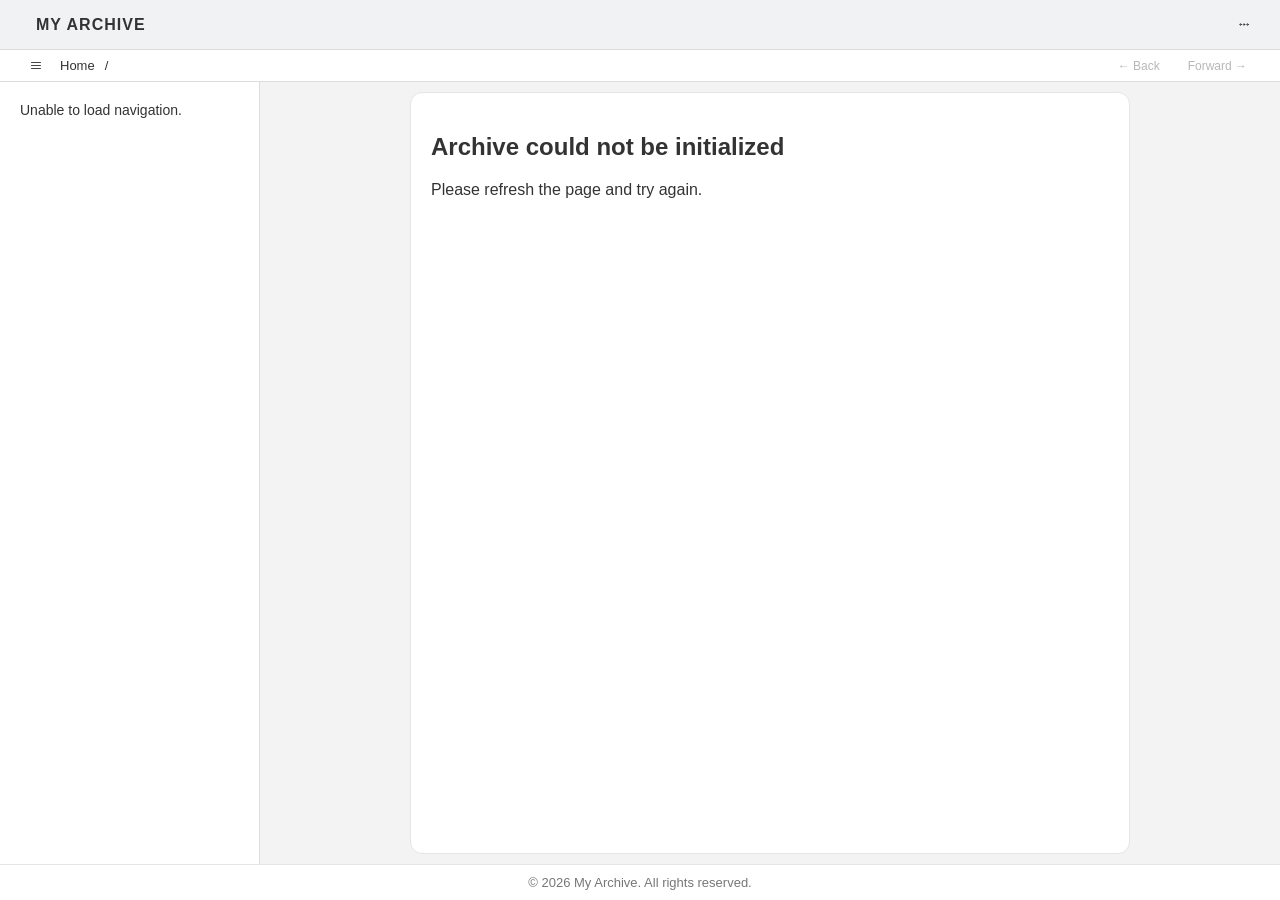
==== index.html @ 34528b77 "Restore original index.html structure Restored the original structure of the index.html file, includ" ====
<!DOCTYPE html>
<html lang="en">
<head>
    <meta charset="UTF-8">
    <meta name="viewport" content="width=device-width, initial-scale=1.0">

    <title>My Archive</title>
    <meta name="description" content="Your personal collection of archived content, organized in one place.">

    <link id="site-favicon" rel="icon" href="">

    <meta property="og:type" content="website">
    <meta property="og:site_name" content="My Archive">
    <meta property="og:title" content="My Archive">
    <meta property="og:description" content="Your personal collection of archived content, organized in one place.">
    <meta property="og:image" content="">

    <meta name="twitter:card" content="summary">
    <meta name="twitter:title" content="My Archive">
    <meta name="twitter:description" content="Your personal collection of archived content, organized in one place.">
    <meta name="twitter:image" content="">

    <link rel="stylesheet" href="styles.css">
</head>
<body>

<div class="app-shell" id="app-shell">

    <header class="header">

        <div class="header-left">
            <button class="logo" id="home-link" aria-label="Go to home">
                <span id="site-name">MY ARCHIVE</span>
            </button>
        </div>
        
        <nav class="header-navigation" id="header-navigation"></nav>

        <div class="header-actions">
            <button
                class="icon-button"
                id="more-toggle"
                aria-label="More options"
                aria-expanded="false"
                title="More options">
                <svg viewBox="0 0 24 24" aria-hidden="true">
                    <circle cx="5" cy="12" r="1.5"/>
                    <circle cx="12" cy="12" r="1.5"/>
                    <circle cx="19" cy="12" r="1.5"/>
                </svg>
            </button>

            <div class="more-menu" id="more-menu">
                <button id="theme-toggle">Dark mode</button>
                <button id="more-home">Home</button>
                <button id="more-sidebar">Toggle sidebar</button>
            </div>
        </div>

    </header>
    
<nav class="page-toolbar" id="page-toolbar" aria-label="Page navigation">

            <button
                class="icon-button sidebar-toggle"
                id="sidebar-toggle"
                aria-label="Toggle sidebar"
                aria-expanded="true"
                title="Toggle sidebar">
                <svg viewBox="0 0 24 24" aria-hidden="true">
                    <path d="M3 6h18M3 12h18M3 18h18"/>
                </svg>
            </button>
    
    <div class="breadcrumb" id="breadcrumb">
        <button type="button" id="breadcrumb-home">Home</button>
        <span aria-hidden="true">/</span>
        <span id="breadcrumb-current"></span>
    </div>

    <div class="history-controls">
        <button type="button" id="history-back" title="Go back" disabled>
            ← Back
        </button>
        <button type="button" id="history-forward" title="Go forward" disabled>
            Forward →
        </button>
    </div>
</nav>
    
    <div class="layout">

        <div class="sidebar-backdrop" id="sidebar-backdrop"></div>

        <aside class="sidebar" id="sidebar">
            <nav id="navigation"></nav>
        </aside>

        <main class="content">
            <div id="page-content">
                <p>loading ...</p>
            </div>
        </main>
        
    </div>

    <footer class="footer">
        © <span id="copyright-year"></span>
        <span id="footer-site-name">My Archive</span>. All rights reserved.
    </footer>
    
</div>

<script src="app.js"></script>

</body>
</html>
---- styles.css ----
* {
    box-sizing: border-box;
}

:root {
    color-scheme: light;

    --header-height: 50px;
    --sidebar-width: 260px;
    --sidebar-bg: #fff;
    
    --header-bg: #f0f2f4;
    --header-text: #333;

    --page-bg: #f3f3f3;
    --text-color: #333;
    --muted-color: #656d76;

    --border-color: #ddd;
    --soft-border: #e5e5e5;

    --hover-bg: #e3e3e3;
    --active-bg: #d8dadd;

    --icon-color: #656d76;
    --icon-hover-color: #333;

    --menu-bg: #fff;
    --menu-text: #333;
    --menu-hover: #eee;

    --surface-bg: #fff;
    --footer-text: #777;
}

:root[data-theme="dark"] {
    color-scheme: dark;

    --header-bg: #20242a;
    --header-text: #e1e4e8;
    --sidebar-bg: #20252c;

    --page-bg: #171a1f;
    --text-color: #e1e4e8;
    --muted-color: #a0a8b3;

    --border-color: #383e46;
    --soft-border: #30363d;

    --hover-bg: #303740;
    --active-bg: #3b4551;

    --icon-color: #a0a8b3;
    --icon-hover-color: #fff;

    --menu-bg: #252a32;
    --menu-text: #e1e4e8;
    --menu-hover: #363d47;

    --surface-bg: #20252c;
    --footer-text: #9aa2ad;
}

body {
    margin: 0;
    font-family: Arial, sans-serif;
    color: var(--text-color);
    background: var(--page-bg);
}

/* Main application */

.app-shell {
    height: 100vh;
    display: flex;
    flex-direction: column;
    overflow: hidden;
}

/* Header */

.header {
    height: var(--header-height);
    min-height: var(--header-height);
    display: flex;
    align-items: center;
    justify-content: space-between;
    gap: 20px;
    padding: 0 24px;
    background: var(--header-bg);
    color: var(--header-text);
    position: relative;
    z-index: 20;
    border-bottom: 1px solid #ddd;
}

.header-left,
.header-actions,
.header-navigation {
    display: flex;
    align-items: center;
    font-size: 14px;
}

.header-left {
    gap: 14px;
    min-width: 0;
}

.logo {
    border: 0;
    padding: 0;
    background: none;
    color: #333;
    font-size: 16px;
    font-weight: bold;
    letter-spacing: 1px;
    cursor: pointer;
    white-space: nowrap;
    margin-left: 12px;
}

/* Site identity */
.logo {
    text-transform: uppercase;
}

.site-logo-image {
    display: block;
    max-width: 180px;
    max-height: 36px;
    width: auto;
    height: auto;
    object-fit: contain;
}

.icon-button {
    width: 24px;
    height: 24px;
    display: flex;
    align-items: center;
    justify-content: center;
    border: 0;
    border-radius: 5px;
    background: transparent;
    color: #333;
    cursor: pointer;
}

.icon-button:hover {
    background: #ced0d2;
}

.icon-button svg {
    width: 21px;
    height: 21px;
    fill: none;
    stroke: currentColor;
    stroke-width: 1.8;
    stroke-linecap: round;
    stroke-linejoin: round;
}

.header-navigation {
    gap: 6px;
    margin-left: auto;
}

.header-link {
    display: flex;
    align-items: center;
    gap: 8px;
    padding: 9px 12px;
    border: 0;
    border-radius: 5px;
    background: transparent;
    color: #333;
    font: inherit;
    cursor: pointer;
}

.header-link:hover,
.header-link.active {
    background: #ced0d2;
}

.header-link svg {
    width: 16px;
    height: 16px;
    flex-shrink: 0;
}

.header-actions {
    position: relative;
}

/* More menu */

.more-menu {
    display: none;
    position: absolute;
    top: 48px;
    right: 0;
    min-width: 180px;
    padding: 6px;
    background: white;
    border: 1px solid #ddd;
    border-radius: 6px;
    box-shadow: 0 5px 18px rgba(0, 0, 0, 0.15);
    z-index: 30;
}

.more-menu.open {
    display: block;
}

.more-menu button {
    width: 100%;
    padding: 10px 12px;
    border: 0;
    border-radius: 4px;
    background: white;
    color: #333;
    text-align: left;
    cursor: pointer;
}

.more-menu button:hover {
    background: #eee;
}

/* Main layout */

.layout {
    display: flex;
    flex: 1;
    min-height: 0;
    overflow: hidden;
}

/* Sidebar */

.sidebar {
    width: var(--sidebar-width);
    min-width: var(--sidebar-width);
    background: var(--sidebar-bg);
    padding: 20px;
    overflow-y: auto;
    border-right: 1px solid var(--sidebar-border);
    transition: width 0.25s ease, min-width 0.25s ease, padding 0.25s ease;
    font-size: 14px;
}

.sidebar-collapsed .sidebar {
    width: 0;
    min-width: 0;
    padding-left: 0;
    padding-right: 0;
    overflow: hidden;
    border-right: 0;
}

/* Sidebar navigation */

.nav-section-label {
    margin: 8px 0 10px;
    padding: 0 12px;
    color: var(--muted-color);
    font-size: 11px;
    font-weight: bold;
    letter-spacing: 1px;
    text-transform: uppercase;
}

.nav-item {
    margin-bottom: 5px;
}

.nav-link {
    display: flex;
    align-items: center;
    gap: 9px;
    width: 100%;
    padding: 9px 12px;
    border: 0;
    border-radius: 4px;
    background: transparent;
    color: var(--text-color);
    font: inherit;
    text-align: left;
    text-decoration: none;
    cursor: pointer;
}

.nav-link:hover,
.nav-link.active {
    background: var(--hover-bg);
}

.nav-link svg {
    width: 16px;
    height: 16px;
    flex-shrink: 0;
    color: var(--muted-color);
}

.tree-children {
    display: none;
    margin-left: 10px;
    padding-left: 18px;
    border-left: 1px solid #ccc;
}

.tree-children.open {
    display: block;
}

.folder-link {
    cursor: pointer;
}

/* Main content */

.content {
    flex: 1;
    min-width: 0;
    padding: 10px;
    overflow-y: auto;
    background: var(--page-bg);
    
    display: flex;
    flex-direction: column;
}

/* Shared container for every page */
#page-content {
    flex: 1;
    width: 100%;
    max-width: 720px;
    min-height: min-content;
    height: fit-content;
    margin: 0 auto;
    padding: 20px;

    overflow: hidden;
    border: 1px solid var(--soft-border);
    border-radius: 12px;
    background: var(--surface-bg);
}

/* Footer */

.footer {
    margin-top: auto;
    padding: 10px 0;
    border-top: 1px solid #e5e5e5;
    color: #777;
    font-size: 13px;
    text-align: center;
    background: var(--surface-bg);
}

.home-page h1 {
    margin-top: 0;
}

.home-page > p {
    color: var(--muted-color);
    line-height: 1.6;
}

.home-section {
    margin-top: 35px;
    padding: 22px;
    border: 1px solid #e2e2e2;
    border-radius: 6px;
}

.home-section h2 {
    margin-top: 0;
    font-size: 18px;
}

/* Mobile sidebar backdrop */

.sidebar-backdrop {
    display: none;
}

/* Mobile layout */

@media (max-width: 700px) {
    .header {
        padding: 0 10px;
        gap: 6px;
    }

    .header-left {
        gap: 7px;
    }

    .logo {
        font-size: 14px;
    }

    .header-navigation {
        gap: 2px;
    }

    .header-link {
        padding: 9px 8px;
    }

    .header-link span {
        display: none;
    }

    .header-link svg {
        width: 18px;
        height: 18px;
    }

    .sidebar {
        position: fixed;
        top: calc(var(--header-height) + var(--toolbar-height));
        bottom: 0;
        left: 0;
        z-index: 15;
        width: min(var(--sidebar-width), 85vw);
        min-width: min(var(--sidebar-width), 85vw);
        transform: translateX(-100%);
        transition: transform 0.25s ease;
        box-shadow: none;
        font-size: 14px;
    }

    .sidebar-open .sidebar {
        transform: translateX(0);
        box-shadow: 5px 0 20px rgba(0, 0, 0, 0.12);
    }

    .sidebar-collapsed .sidebar {
        width: min(var(--sidebar-width), 85vw);
        min-width: min(var(--sidebar-width), 85vw);
        padding: 20px;
    }

    .sidebar-backdrop {
        position: fixed;
        inset: calc(var(--header-height) + var(--toolbar-height)) 0 0;
        z-index: 14;
        background: rgba(0, 0, 0, 0.35);
    }

    .sidebar-open .sidebar-backdrop {
        display: block;
    }
}

@media (max-width: 380px) {
    .header {
        padding: 0 6px;
    }

    .header-left {
        gap: 3px;
    }

    .logo {
        font-size: 12px;
    }

    .header-link {
        padding: 8px 6px;
    }

    .icon-button {
        width: 34px;
        height: 34px;
    }
}

/* Theme-aware borders */

.header {
    border-bottom: 1px solid var(--border-color);
}

.sidebar {
    border-right: 1px solid var(--border-color);
}

.tree-children {
    border-left: 1px solid var(--border-color);
}

.footer {
    border-top: 1px solid var(--soft-border);
    color: var(--footer-text);
}

.home-section {
    background: var(--surface-bg);
    border-color: var(--soft-border);
}

/* Header text and controls */

.logo,
.icon-button,
.header-link {
    color: var(--header-text);
}

.icon-button:hover,
.header-link:hover,
.header-link.active {
    background: var(--hover-bg);
    color: var(--header-text);
}

/* Sidebar navigation */

.nav-link {
    color: var(--text-color);
}

.nav-link svg {
    color: var(--icon-color);
}

.nav-link:hover,
.nav-link.active {
    background: var(--hover-bg);
    color: var(--text-color);
}

.nav-link:hover svg,
.nav-link.active svg {
    color: var(--icon-hover-color);
}

/* Header navigation icons */

.header-link svg {
    color: inherit;
}

/* More menu */

.more-menu {
    background: var(--menu-bg);
    border-color: var(--border-color);
}

.more-menu button {
    background: var(--menu-bg);
    color: var(--menu-text);
}

.more-menu button:hover {
    background: var(--menu-hover);
}

/* Page navigation toolbar */

:root {
    --toolbar-height: 32px;
}

.page-toolbar {
    height: var(--toolbar-height);
    min-height: var(--toolbar-height);
    display: flex;
    align-items: center;
    justify-content: flex-start;
    gap: 12px;
    padding: 0 24px;
    background: var(--surface-bg);
    border-bottom: 1px solid var(--border-color);
    color: var(--text-color);
    z-index: 10;
}

.breadcrumb,
.history-controls {
    display: flex;
    align-items: center;
    gap: 10px;
    min-width: 0;
    font-size: 14px;
}

.breadcrumb {
    overflow: hidden;
    white-space: nowrap;
    font-size: 13px;
}

.breadcrumb button,
.history-controls button {
    border: 0;
    background: transparent;
    color: var(--text-color);
    font: inherit;
    cursor: pointer;
}

.history-controls {
  margin-left: auto;
}

.breadcrumb button {
    padding: 4px 0;
}

.breadcrumb button:hover,
.history-controls button:hover:not(:disabled) {
    text-decoration: underline;
}

#breadcrumb-current {
    overflow: hidden;
    text-overflow: ellipsis;
}

.history-controls {
    flex-shrink: 0;
    font-size: 12px;
}

.history-controls button {
    padding: 5px 9px;
    border-radius: 5px;
}

.history-controls button:disabled {
    opacity: 0.35;
    cursor: default;
}

@media (max-width: 700px) {
    .page-toolbar {
        padding: 0 12px;
    }

    .history-controls {
        gap: 2px;
    }

    .history-controls button {
        padding: 5px 6px;
        font-size: 12px;
    }

    #page-content {
        padding: 15px;
        border-radius: 9px;
    }

}
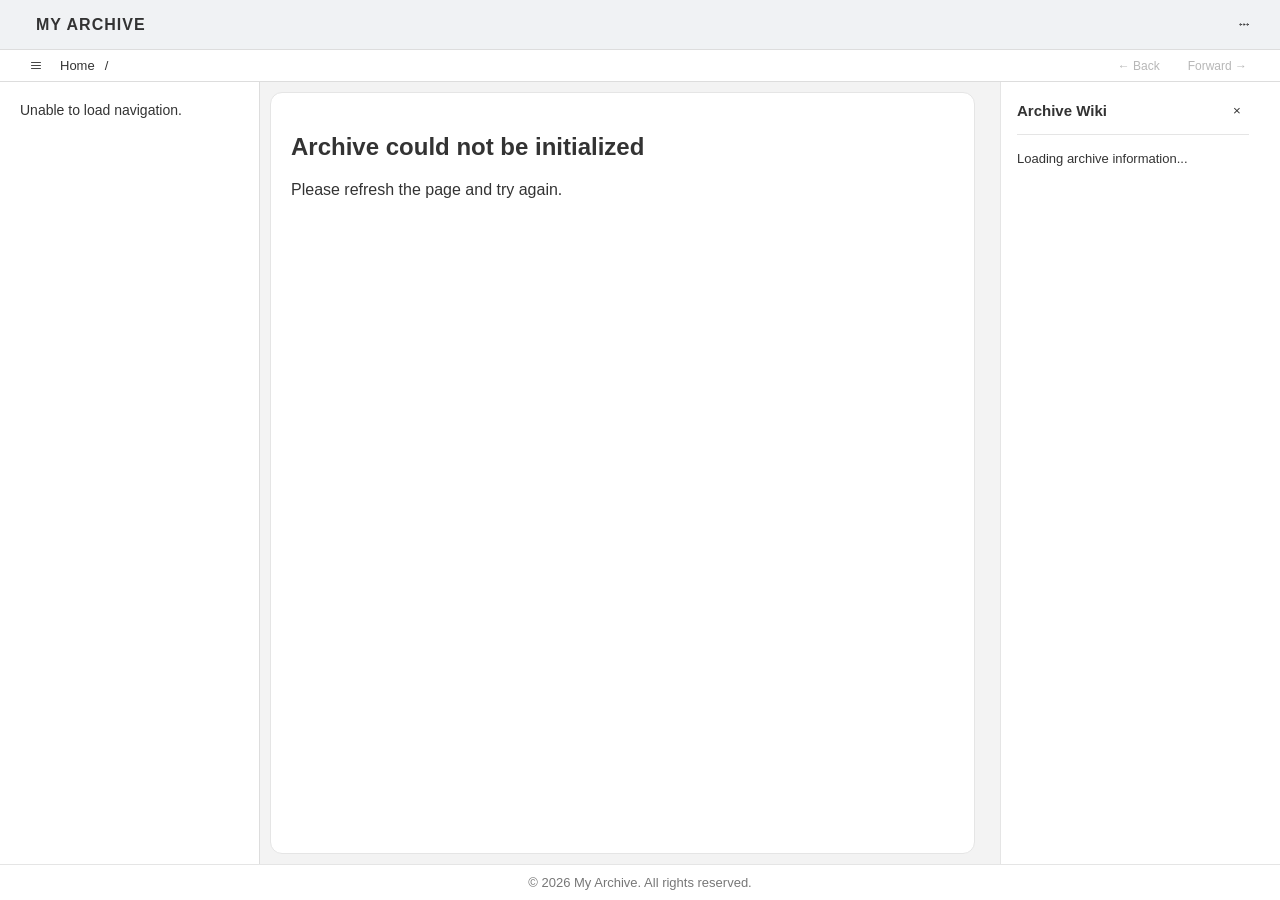
==== commit dda1a9a8: "Implement wiki panel in index.html Added a wiki panel to the archive page for displaying archive inf" ====
--- a/index.html
+++ b/index.html
@@ -97,10 +97,34 @@
         </aside>
 
         <main class="content">
-            <div id="page-content">
-                <p>loading ...</p>
-            </div>
+            <div id="page-content"></div>
         </main>
+
+<div class="wiki-backdrop" id="wiki-backdrop"></div>
+
+<aside
+    class="wiki-panel"
+    id="wiki-panel"
+    aria-label="Archive Wiki"
+    aria-hidden="false">
+
+    <div class="wiki-panel-header">
+        <strong>Archive Wiki</strong>
+        <button
+            type="button"
+            id="wiki-close"
+            class="icon-button"
+            aria-label="Close Wiki Panel"
+            title="Close">
+            ×
+        </button>
+    </div>
+
+    <div id="wiki-content" class="wiki-content">
+        <p>Loading archive information...</p>
+    </div>
+
+</aside>
         
     </div>
 
@@ -112,6 +136,8 @@
 </div>
 
 <script src="app.js"></script>
-
+<script src="scripts/wiki-panel.js"></script>
+    
 </body>
 </html>
+
--- a/styles.css
+++ b/styles.css
@@ -326,6 +326,7 @@
     min-width: 0;
     padding: 10px;
     overflow-y: auto;
+    scrollbar-gutter: stable;
     background: var(--page-bg);
     
     display: flex;
@@ -660,3 +661,184 @@
 
 }
 
+/* ==================================================
+   Persistent Archive Wiki Panel
+================================================== */
+
+.wiki-toggle {
+    flex-shrink: 0;
+    width: 32px;
+    height: 30px;
+}
+
+.wiki-panel {
+    flex: 0 0 280px;
+    width: 280px;
+    min-width: 280px;
+    padding: 16px;
+    overflow-y: auto;
+    overflow-x: hidden;
+    background: var(--surface-bg);
+    color: var(--text-color);
+    border-left: 1px solid var(--soft-border);
+    scrollbar-gutter: stable;
+    transition:
+        width 0.25s ease,
+        min-width 0.25s ease,
+        flex-basis 0.25s ease,
+        padding 0.25s ease;
+}
+
+.wiki-collapsed .wiki-panel {
+    flex-basis: 0;
+    width: 0;
+    min-width: 0;
+    padding-left: 0;
+    padding-right: 0;
+    overflow: hidden;
+    border-left: 0;
+}
+
+.wiki-panel-header {
+    display: flex;
+    align-items: center;
+    justify-content: space-between;
+    gap: 10px;
+    padding-bottom: 12px;
+    margin-bottom: 14px;
+    border-bottom: 1px solid var(--soft-border);
+}
+
+.wiki-panel-header strong {
+    font-size: 15px;
+}
+
+.wiki-content {
+    font-size: 13px;
+    line-height: 1.55;
+}
+
+.wiki-block {
+    margin-bottom: 18px;
+    padding-bottom: 15px;
+    border-bottom: 1px solid var(--soft-border);
+}
+
+.wiki-block:last-child {
+    border-bottom: 0;
+}
+
+.wiki-block h3 {
+    margin: 0 0 9px;
+    font-size: 13px;
+}
+
+.wiki-block p {
+    margin: 6px 0;
+    color: var(--muted-color);
+    overflow-wrap: anywhere;
+}
+
+.wiki-identity {
+    display: flex;
+    align-items: center;
+    gap: 12px;
+}
+
+.wiki-identity img {
+    width: 52px;
+    height: 52px;
+    flex-shrink: 0;
+    object-fit: cover;
+    border-radius: 7px;
+}
+
+.wiki-identity strong {
+    display: block;
+}
+
+.wiki-link {
+    display: block;
+    width: 100%;
+    padding: 7px 9px;
+    margin: 3px 0;
+    border: 0;
+    border-radius: 5px;
+    background: transparent;
+    color: var(--text-color);
+    text-align: left;
+    font: inherit;
+    text-decoration: none;
+    cursor: pointer;
+    overflow-wrap: anywhere;
+}
+
+.wiki-link:hover {
+    background: var(--hover-bg);
+}
+
+.wiki-external {
+    color: var(--muted-color);
+    text-decoration: none;
+}
+
+.wiki-external:hover {
+    color: var(--text-color);
+    text-decoration: underline;
+}
+
+.wiki-stat {
+    display: flex;
+    justify-content: space-between;
+    gap: 10px;
+    padding: 5px 0;
+}
+
+.wiki-stat strong {
+    font-variant-numeric: tabular-nums;
+}
+
+/* Wiki drawer on smaller screens */
+
+.wiki-backdrop {
+    display: none;
+}
+
+@media (max-width: 900px) {
+    .wiki-panel {
+        position: fixed;
+        top: calc(var(--header-height) + var(--toolbar-height));
+        right: 0;
+        bottom: 0;
+        z-index: 17;
+        width: min(320px, 88vw);
+        min-width: 0;
+        flex: none;
+        transform: translateX(100%);
+        transition: transform 0.25s ease;
+        box-shadow: none;
+    }
+
+    .wiki-open .wiki-panel {
+        transform: translateX(0);
+        box-shadow: -5px 0 20px rgba(0, 0, 0, 0.14);
+    }
+
+    .wiki-collapsed .wiki-panel {
+        width: min(320px, 88vw);
+        min-width: 0;
+        padding: 16px;
+        border-left: 1px solid var(--soft-border);
+    }
+
+    .wiki-backdrop {
+        position: fixed;
+        inset: calc(var(--header-height) + var(--toolbar-height)) 0 0;
+        z-index: 16;
+        background: rgba(0, 0, 0, 0.35);
+    }
+
+    .wiki-open .wiki-backdrop {
+        display: block;
+    }
+}
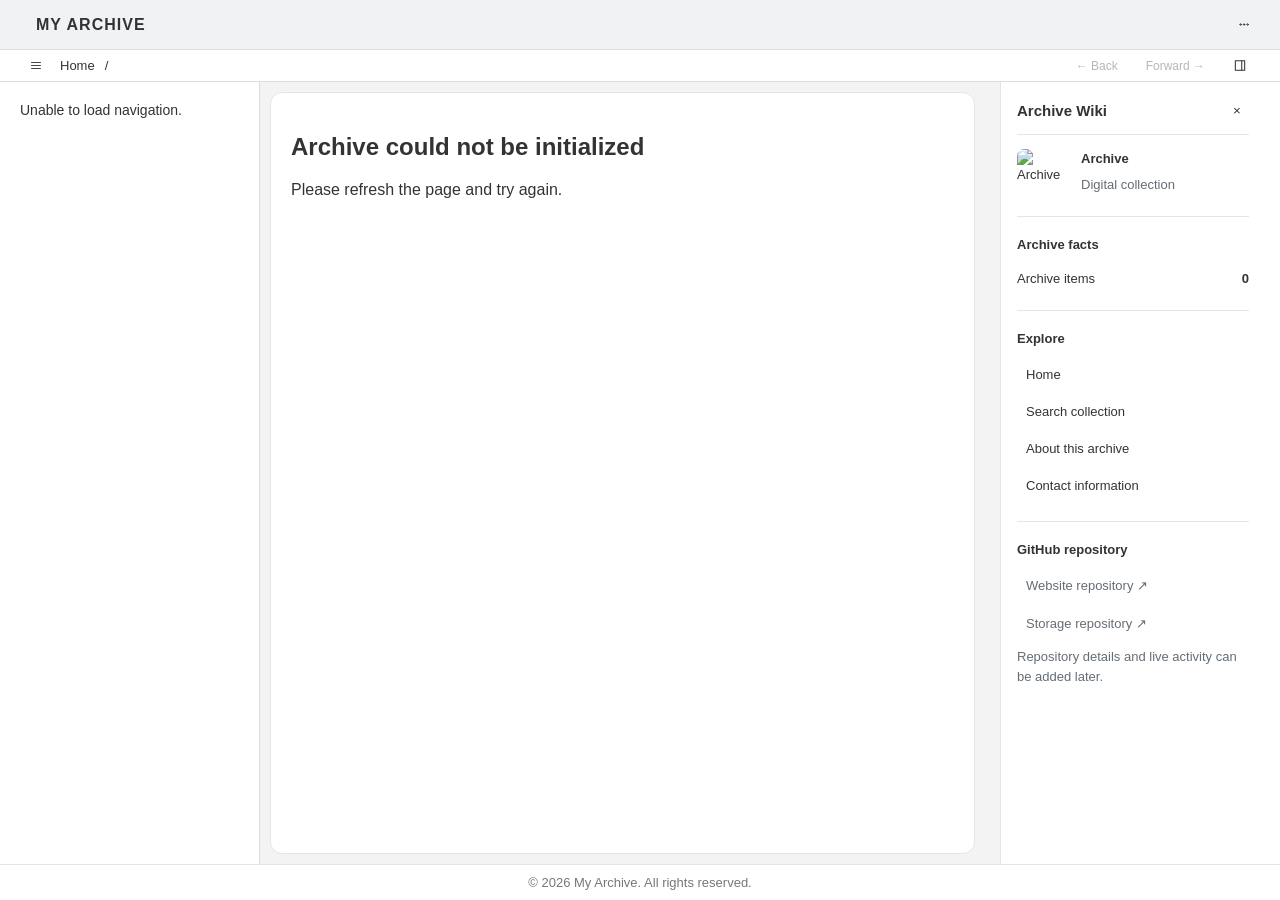
==== commit d9cbc20c: "Refactor index.html with new layout and features Updated the HTML structure and added a wiki toggle " ====
--- a/index.html
+++ b/index.html
@@ -85,6 +85,21 @@
         <button type="button" id="history-forward" title="Go forward" disabled>
             Forward →
         </button>
+
+<button
+    type="button"
+    class="icon-button wiki-toggle"
+    id="wiki-toggle"
+    aria-label="Toggle Wiki Panel"
+    aria-expanded="true"
+    aria-controls="wiki-panel"
+    title="Toggle Wiki Panel">
+    <svg viewBox="0 0 24 24" aria-hidden="true">
+        <path d="M4 4h16v16H4z"/>
+        <path d="M15 4v16"/>
+    </svg>
+</button>
+
     </div>
 </nav>
     
@@ -141,3 +156,4 @@
 </body>
 </html>
 
+
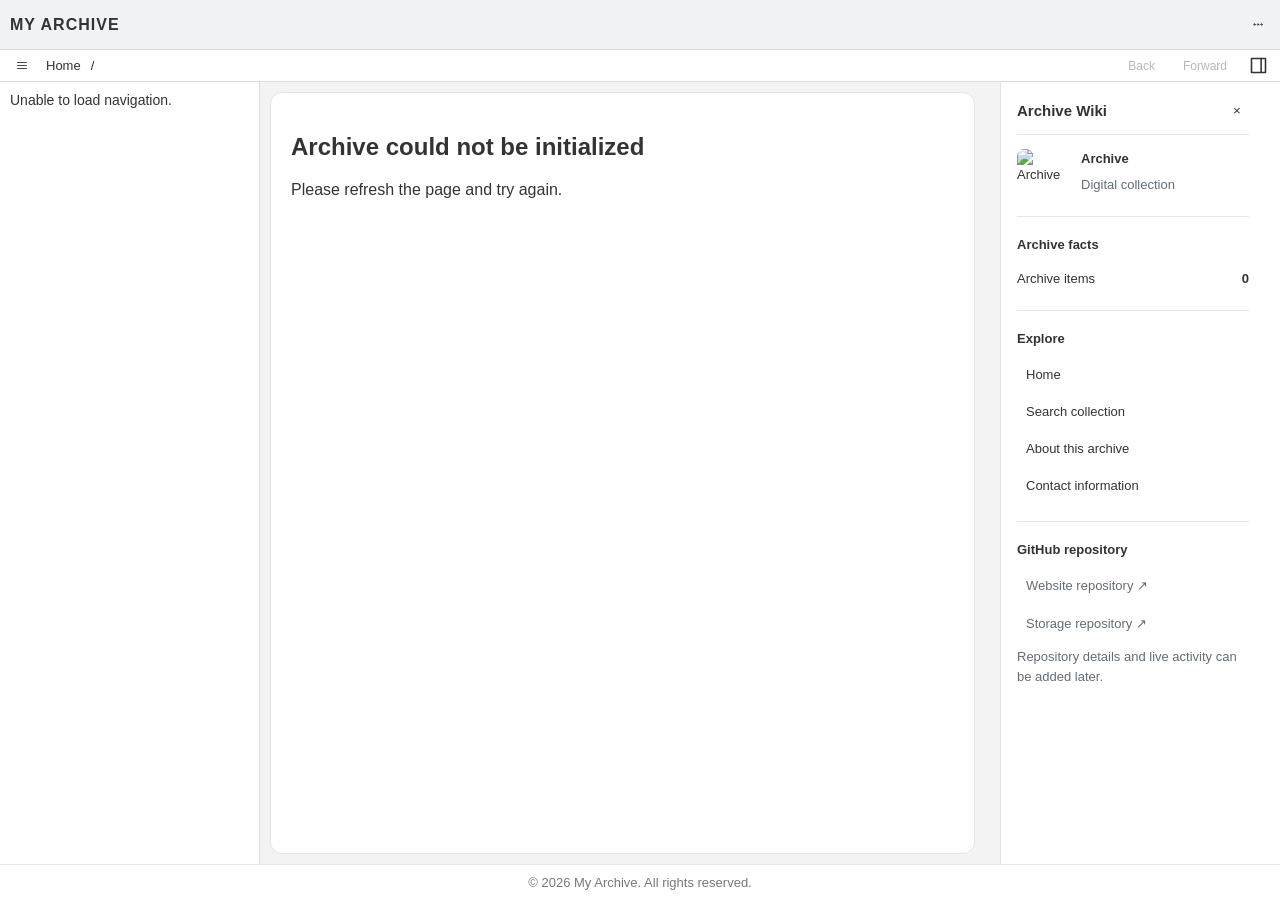
==== commit 17a2ee42: "Refactor index.html structure and components Updated the structure of the index.html file, including" ====
--- a/index.html
+++ b/index.html
@@ -80,10 +80,10 @@
 
     <div class="history-controls">
         <button type="button" id="history-back" title="Go back" disabled>
-            ← Back
+            Back
         </button>
         <button type="button" id="history-forward" title="Go forward" disabled>
-            Forward →
+            Forward
         </button>
 
 <button
@@ -135,10 +135,14 @@
         </button>
     </div>
 
-    <div id="wiki-content" class="wiki-content">
-        <p>Loading archive information...</p>
+    <div class="wiki-content-wrapper">
+        <div id="wiki-content" class="wiki-content">
+            <p>Loading archive information...</p>
+        </div>
     </div>
-
+    
+    <div class="wiki-panel-footer"></div>
+    
 </aside>
         
     </div>
@@ -157,3 +161,4 @@
 </html>
 
 
+
--- a/styles.css
+++ b/styles.css
@@ -86,7 +86,7 @@
     align-items: center;
     justify-content: space-between;
     gap: 20px;
-    padding: 0 24px;
+    padding: 0 10px;
     background: var(--header-bg);
     color: var(--header-text);
     position: relative;
@@ -117,7 +117,6 @@
     letter-spacing: 1px;
     cursor: pointer;
     white-space: nowrap;
-    margin-left: 12px;
 }
 
 /* Site identity */
@@ -244,7 +243,7 @@
     width: var(--sidebar-width);
     min-width: var(--sidebar-width);
     background: var(--sidebar-bg);
-    padding: 20px;
+    padding: 10px;
     overflow-y: auto;
     border-right: 1px solid var(--sidebar-border);
     transition: width 0.25s ease, min-width 0.25s ease, padding 0.25s ease;
@@ -576,7 +575,7 @@
     align-items: center;
     justify-content: flex-start;
     gap: 12px;
-    padding: 0 24px;
+    padding: 0 10px;
     background: var(--surface-bg);
     border-bottom: 1px solid var(--border-color);
     color: var(--text-color);
@@ -667,8 +666,9 @@
 
 .wiki-toggle {
     flex-shrink: 0;
-    width: 32px;
-    height: 30px;
+    width: 24px;
+    height: 24px;
+    padding: 0px !important;
 }
 
 .wiki-panel {
@@ -842,3 +842,5 @@
         display: block;
     }
 }
+
+
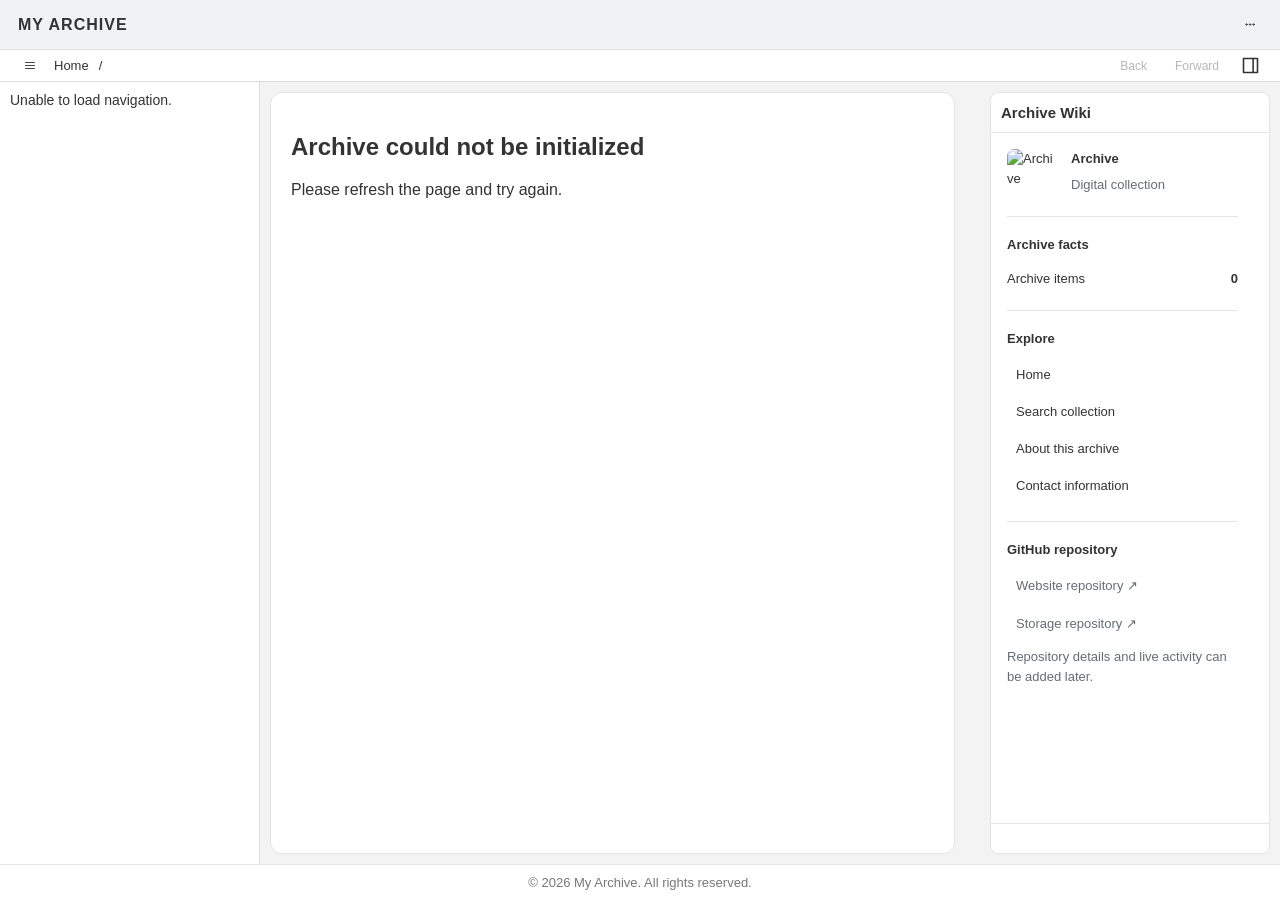
==== commit 4c909035: "Fix HTML formatting and remove unnecessary lines" ====
--- a/index.html
+++ b/index.html
@@ -125,14 +125,6 @@
 
     <div class="wiki-panel-header">
         <strong>Archive Wiki</strong>
-        <button
-            type="button"
-            id="wiki-close"
-            class="icon-button"
-            aria-label="Close Wiki Panel"
-            title="Close">
-            ×
-        </button>
     </div>
 
     <div class="wiki-content-wrapper">
@@ -162,3 +154,4 @@
 
 
 
+
--- a/styles.css
+++ b/styles.css
@@ -86,7 +86,7 @@
     align-items: center;
     justify-content: space-between;
     gap: 20px;
-    padding: 0 10px;
+    padding: 0 18px;
     background: var(--header-bg);
     color: var(--header-text);
     position: relative;
@@ -575,7 +575,7 @@
     align-items: center;
     justify-content: flex-start;
     gap: 12px;
-    padding: 0 10px;
+    padding: 0 18px;
     background: var(--surface-bg);
     border-bottom: 1px solid var(--border-color);
     color: var(--text-color);
@@ -668,49 +668,123 @@
     flex-shrink: 0;
     width: 24px;
     height: 24px;
-    padding: 0px !important;
-}
-
+    padding: 0 !important;
+}
+
+/* Main panel */
 .wiki-panel {
+    box-sizing: border-box;
+    display: flex;
+    flex-direction: column;
+
     flex: 0 0 280px;
     width: 280px;
     min-width: 280px;
-    padding: 16px;
-    overflow-y: auto;
-    overflow-x: hidden;
+
+    height: calc(100% - 20px);
+    min-height: 0;
+
+    margin: 10px;
+    padding: 0;
+
+    overflow: hidden;
+
     background: var(--surface-bg);
     color: var(--text-color);
-    border-left: 1px solid var(--soft-border);
-    scrollbar-gutter: stable;
+
+    border: 1px solid var(--soft-border);
+    border-radius: 8px;
+
     transition:
         width 0.25s ease,
         min-width 0.25s ease,
         flex-basis 0.25s ease,
-        padding 0.25s ease;
-}
-
+        margin 0.25s ease;
+}
+
+/* Collapsed panel */
 .wiki-collapsed .wiki-panel {
     flex-basis: 0;
     width: 0;
     min-width: 0;
-    padding-left: 0;
-    padding-right: 0;
+    margin: 0;
+    padding: 0;
     overflow: hidden;
-    border-left: 0;
-}
-
+    border-width: 0;
+}
+
+/* Fixed header */
 .wiki-panel-header {
+    box-sizing: border-box;
+    flex: 0 0 40px;
+    height: 40px;
+    min-height: 40px;
+
     display: flex;
     align-items: center;
     justify-content: space-between;
     gap: 10px;
-    padding-bottom: 12px;
-    margin-bottom: 14px;
+
+    padding: 0 10px;
+
     border-bottom: 1px solid var(--soft-border);
 }
 
 .wiki-panel-header strong {
     font-size: 15px;
+}
+
+/* Scrollable middle section */
+.wiki-content-wrapper {
+    box-sizing: border-box;
+    flex: 1 1 auto;
+
+    width: 100%;
+    min-height: 0;
+    min-width: 0;
+
+    padding: 16px;
+
+    overflow-y: auto;
+    overflow-x: hidden;
+
+    scrollbar-gutter: stable;
+}
+
+/* Content inside the scrolling area */
+.wiki-content {
+    width: 100%;
+    min-width: 0;
+
+    font-size: 13px;
+    line-height: 1.55;
+
+    overflow-wrap: anywhere;
+}
+
+/* Fixed footer */
+.wiki-panel-footer {
+    box-sizing: border-box;
+    flex: 0 0 30px;
+    height: 30px;
+    min-height: 30px;
+
+    width: 100%;
+
+    border-top: 1px solid var(--soft-border);
+}
+
+.wiki-panel-header strong {
+    font-size: 15px;
+}
+
+.wiki-content-wrapper {
+    height: calc(100% - 70px);
+    width: 100%;
+    padding: 16px;
+    overflow-y: auto;
+    overflow-x: hidden;
+    scrollbar-gutter: stable;
 }
 
 .wiki-content {
@@ -805,33 +879,63 @@
 }
 
 @media (max-width: 900px) {
+
     .wiki-panel {
         position: fixed;
         top: calc(var(--header-height) + var(--toolbar-height));
         right: 0;
         bottom: 0;
+
         z-index: 17;
+
+        width: min(320px, 88vw);
+        min-width: 0;
+        height: auto;
+        max-height: 100%;
+
+        flex: none;
+        margin: 0;
+
+        border-radius: 8px 0 0 8px;
+        border-width: 1px;
+
+        transform: translateX(100%);
+        transition: transform 0.25s ease;
+    }
+
+    .wiki-open .wiki-panel {
+        transform: translateX(0);
+    }
+
+    /* Collapsed desktop state must not hide mobile drawer */
+    .wiki-collapsed .wiki-panel {
         width: min(320px, 88vw);
         min-width: 0;
         flex: none;
-        transform: translateX(100%);
-        transition: transform 0.25s ease;
-        box-shadow: none;
-    }
-
-    .wiki-open .wiki-panel {
-        transform: translateX(0);
-        box-shadow: -5px 0 20px rgba(0, 0, 0, 0.14);
-    }
-
-    .wiki-collapsed .wiki-panel {
-        width: min(320px, 88vw);
-        min-width: 0;
-        padding: 16px;
-        border-left: 1px solid var(--soft-border);
-    }
-
+        margin: 0;
+        padding: 0;
+        border-width: 1px;
+    }
+
+    /* Keep header and footer fixed */
+    .wiki-panel-header {
+        flex: 0 0 40px;
+    }
+
+    .wiki-content-wrapper {
+        flex: 1 1 auto;
+        min-height: 0;
+        overflow-y: auto;
+        -webkit-overflow-scrolling: touch;
+    }
+
+    .wiki-panel-footer {
+        flex: 0 0 30px;
+    }
+
+    /* Background behind the mobile drawer */
     .wiki-backdrop {
+        display: none;
         position: fixed;
         inset: calc(var(--header-height) + var(--toolbar-height)) 0 0;
         z-index: 16;
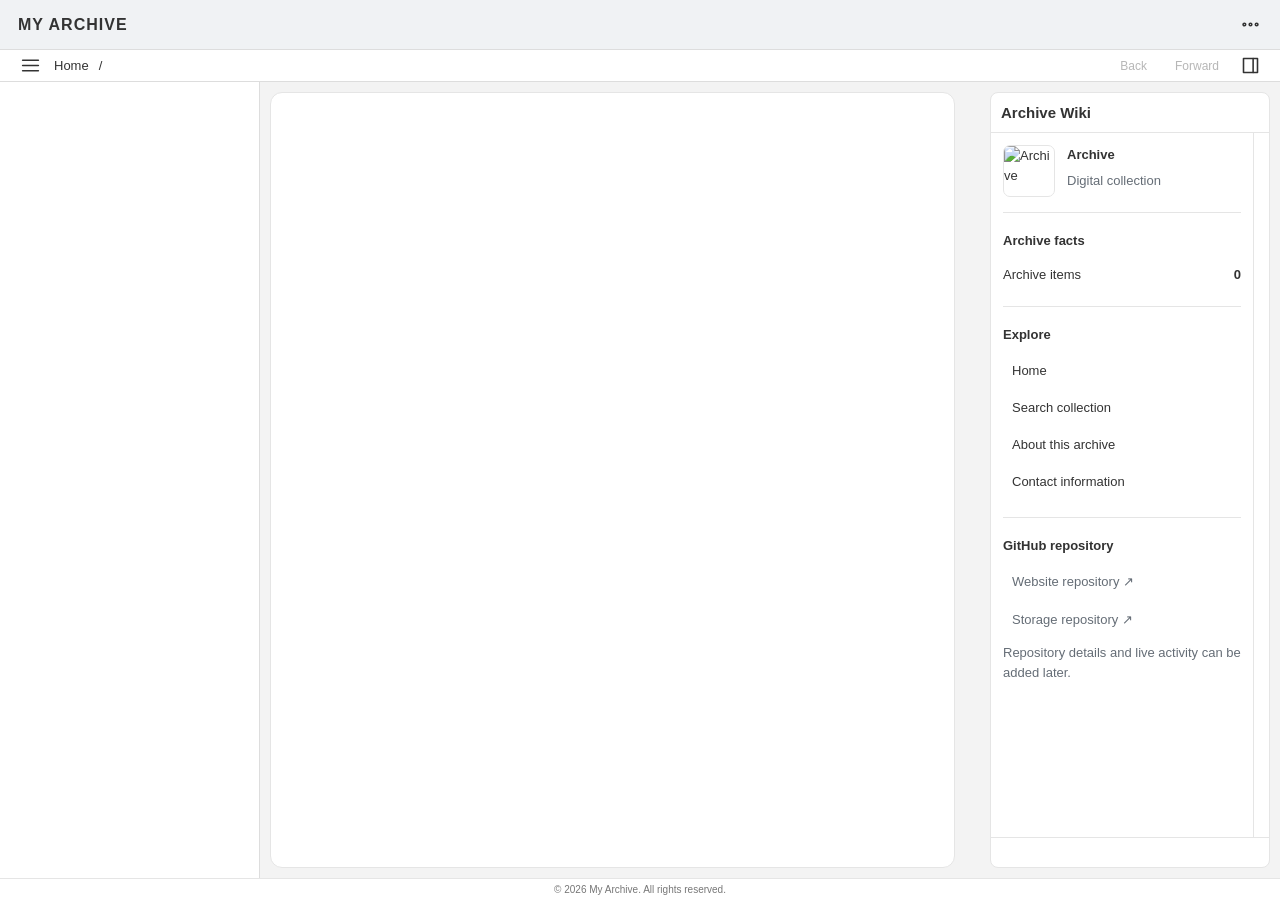
==== commit af8a47f8: "Fix HTML formatting and remove unnecessary lines" ====
--- a/index.html
+++ b/index.html
@@ -51,9 +51,8 @@
             </button>
 
             <div class="more-menu" id="more-menu">
+                <button id="more-home">Home</button>
                 <button id="theme-toggle">Dark mode</button>
-                <button id="more-home">Home</button>
-                <button id="more-sidebar">Toggle sidebar</button>
             </div>
         </div>
 
--- a/styles.css
+++ b/styles.css
@@ -144,6 +144,7 @@
     background: transparent;
     color: #333;
     cursor: pointer;
+    padding: 0;
 }
 
 .icon-button:hover {
@@ -348,14 +349,42 @@
     background: var(--surface-bg);
 }
 
+/* Shared page headers */
+
+.page-header {
+    width: 100%;
+    max-width: 760px;
+    min-height: 118px;
+    margin: 0 0 28px;
+}
+
+.page-eyebrow {
+    margin: 0 0 8px;
+    color: var(--muted-color);
+    font-size: 12px;
+    font-weight: 700;
+    letter-spacing: 1.5px;
+    line-height: 1.4;
+}
+
+.page-header h1 {
+    margin: 0 0 12px;
+}
+
+.page-header > p:last-child {
+    margin-top: 0;
+    color: var(--muted-color);
+    line-height: 1.7;
+}
+
 /* Footer */
 
 .footer {
     margin-top: auto;
-    padding: 10px 0;
+    padding: 5px 0;
     border-top: 1px solid #e5e5e5;
     color: #777;
-    font-size: 13px;
+    font-size: 10px;
     text-align: center;
     background: var(--surface-bg);
 }
@@ -738,16 +767,11 @@
 .wiki-content-wrapper {
     box-sizing: border-box;
     flex: 1 1 auto;
-
     width: 100%;
     min-height: 0;
     min-width: 0;
-
-    padding: 16px;
-
     overflow-y: auto;
     overflow-x: hidden;
-
     scrollbar-gutter: stable;
 }
 
@@ -755,11 +779,13 @@
 .wiki-content {
     width: 100%;
     min-width: 0;
-
+    height: 100%;
+    min-height: fit-content;
     font-size: 13px;
     line-height: 1.55;
-
+    border-right: 1px solid var(--soft-border);
     overflow-wrap: anywhere;
+    padding: 12px;
 }
 
 /* Fixed footer */
@@ -778,20 +804,6 @@
     font-size: 15px;
 }
 
-.wiki-content-wrapper {
-    height: calc(100% - 70px);
-    width: 100%;
-    padding: 16px;
-    overflow-y: auto;
-    overflow-x: hidden;
-    scrollbar-gutter: stable;
-}
-
-.wiki-content {
-    font-size: 13px;
-    line-height: 1.55;
-}
-
 .wiki-block {
     margin-bottom: 18px;
     padding-bottom: 15px;
@@ -825,6 +837,7 @@
     flex-shrink: 0;
     object-fit: cover;
     border-radius: 7px;
+    border: 1px solid var(--soft-border);
 }
 
 .wiki-identity strong {
@@ -948,3 +961,8 @@
 }
 
 
+
+
+
+
+
